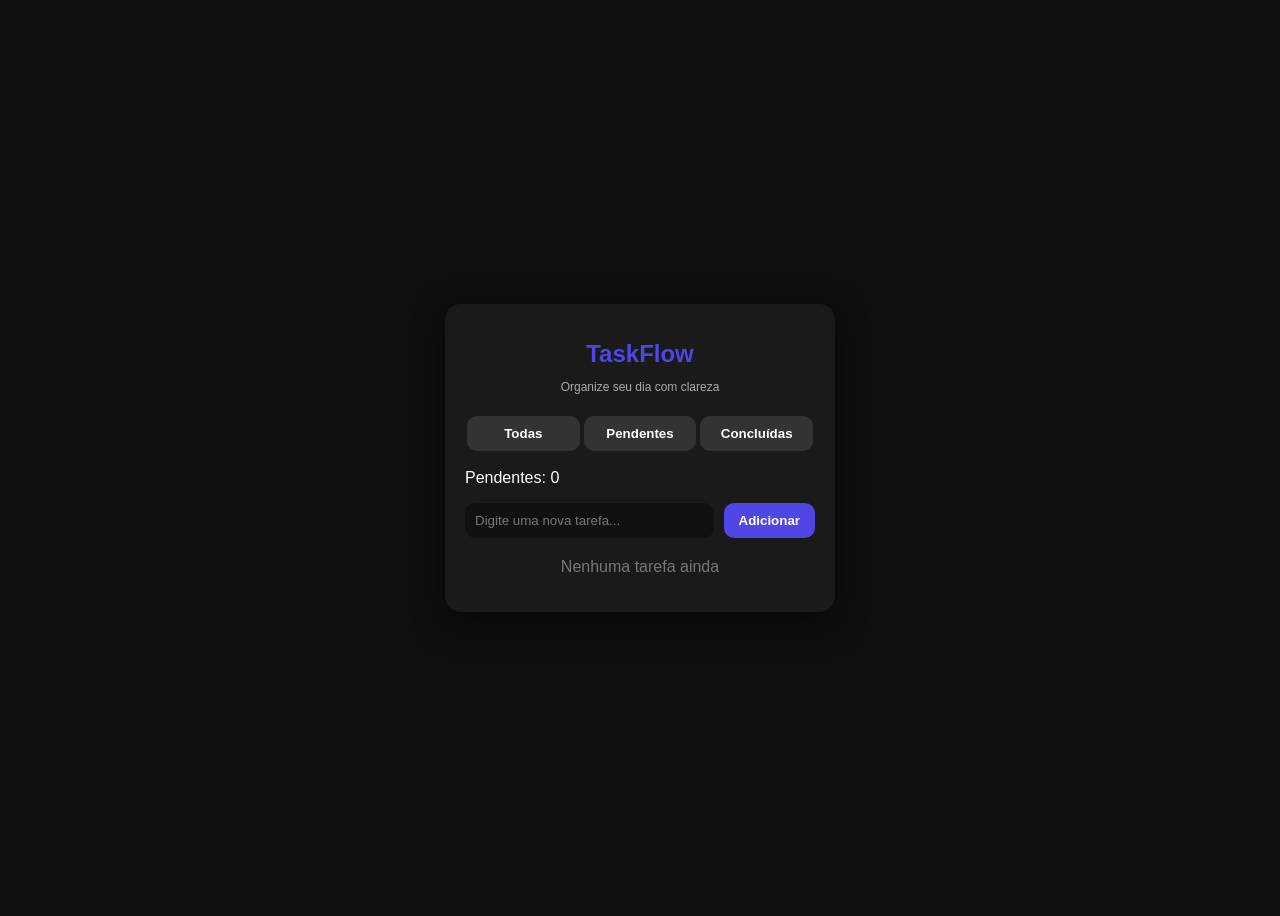
==== index.html @ bf186329 "Add files via upload" ====
<!DOCTYPE html>
<html lang="pt-br">
<head>
    <meta charset="UTF-8">
    <meta name="viewport" content="width=device-width, initial-scale=1.0">
    <title>Lista de Tarefas</title>
    <link rel="stylesheet" href="style.css">
</head>
<body>
    <div class="app">

    <div class="header">
        <h1>TaskFlow</h1>
        <p>Organize seu dia com clareza</p>
    </div>

    <div class="filters">
        <button onclick="filtrar('todas', event)">Todas</button>
        <button onclick="filtrar('pendentes')">Pendentes</button>
        <button onclick="filtrar('concluidas')">Concluídas</button>
    </div>
    <p id="contador"></p>
    <div class="input-container">
        <input type="text" id="taskInput" placeholder="Digite uma nova tarefa...">
        <button id="addTaskButton">Adicionar</button>
    </div>

    <ul id="taskList"></ul>
    </div>
    <script src="script.js"></script>
</body>
</html>
---- style.css ----
body {
    background: #0f0f0f;
    font-family: Arial, sans-serif;
    color: white;

    display: flex;
    justify-content: center;
    align-items: center;

    height: 100vh;
}

.app {
    background: #1a1a1a;
    padding: 20px;
    border-radius: 16px;
    width: 350px;
    box-shadow: 0 10px 30px rgba(0,0,0,0.5);
}

.header {
    text-align: center;
    margin-bottom: 20px;
}

.header h1 {
    font-size: 24px;
    color: #4f46e5;
    margin-bottom: 5px;
}

.header p {
    font-size: 12px;
    color: #aaa;
}

input {
    flex: 1;
    padding: 10px;
    border-radius: 10px;
    border: none;
    outline: none;
    background: #111;
    color: white;
}

input::placeholder {
    color: #777;
}

input:focus {
    outline: 2px solid #4f46e5;
}

.input-container {
    display: flex;
    gap: 10px;
    margin-bottom: 20px;
}

button {
    background: #4f46e5;
    color: white;
    border: none;
    padding: 10px 15px;
    border-radius: 10px;
    cursor: pointer;
    font-weight: bold;

}
button:hover {
    background: #6366f1;
    transform: scale(1.05);
    transition: 0.2s;
}

ul {
    list-style: none;
    padding: 0;
}

li {
    background: #262626;
    padding: 10px;
    border-radius: 10px;
    margin-bottom: 10px;

    display: flex;
    justify-content: space-between;
    align-items: center;
    animation: fadeIn 0.3s ease;
}

li:hover {
    background: #2f2f2f;
    transition: 0.2s;
}

@keyframes fadeIn {
    from { 
        opacity: 0; 
        transform: translateY(10px); 
    }
    to { 
        opacity: 1;
        transform: translateY(0); }
}

.completed {
    text-decoration: line-through;
    opacity: 0.6;
    transition: 0.2s;
}

li button {
    background: transparent;
    border: none;
    color: red;
    cursor: pointer;
    font-size: 16px;
}

li button:hover {
    color: #ff4d4d;
    transform: scale(1.2);
}

.filters {
    display: flex;
    justify-content: space-between;
    margin-bottom: 10px;
}

.filters button {
    flex: 1;
    margin: 2px;
    background: #333;
}

.active {
    background: #4f46e5;
}
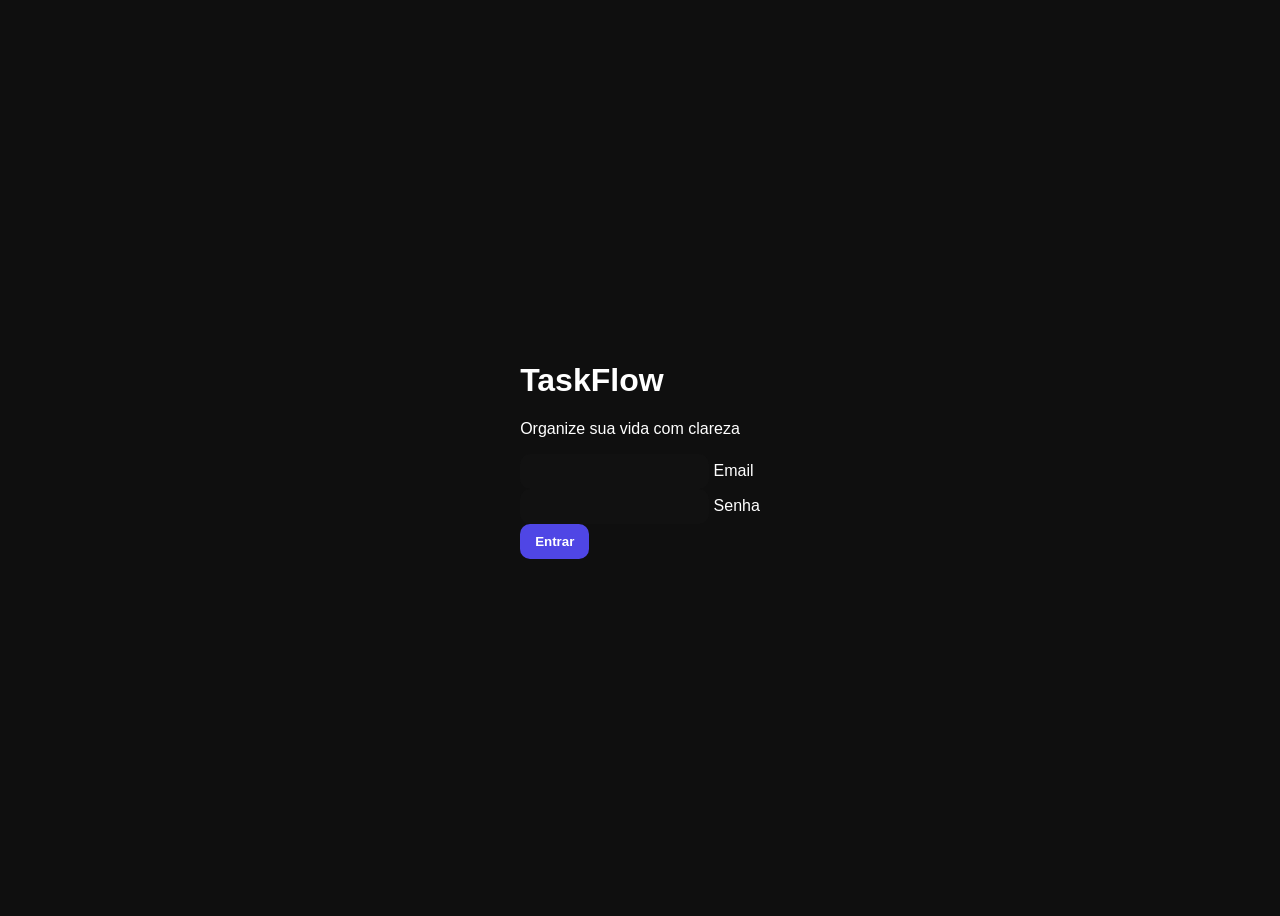
==== commit f6360a82: "Replace task list with login form in index.html" ====
--- a/index.html
+++ b/index.html
@@ -3,30 +3,38 @@
 <head>
     <meta charset="UTF-8">
     <meta name="viewport" content="width=device-width, initial-scale=1.0">
-    <title>Lista de Tarefas</title>
+    <title>Login</title>
     <link rel="stylesheet" href="style.css">
 </head>
+
 <body>
-    <div class="app">
+    <div class="login-container">
+        <div class="login-card">
+            <h1>TaskFlow</h1>
+            <p>Organize sua vida com clareza</p>
 
-    <div class="header">
-        <h1>TaskFlow</h1>
-        <p>Organize seu dia com clareza</p>
+            <form id="loginForm">
+                <div class="input-group">
+                    <input type="email" id="email" required>
+                    <label>Email</label>
+                </div>
+
+                <div class="input-group">
+                    <input type="password" id="senha" required>
+                    <label>Senha</label>
+                </div>
+
+                <button type="submit" id="loginBtn">
+                    <span class="btn-text">Entrar</span>
+                    <span class="loader"></span>
+                </button>
+            </form>
+
+            <p id="erro"></p>
+        </div>
     </div>
 
-    <div class="filters">
-        <button onclick="filtrar('todas', event)">Todas</button>
-        <button onclick="filtrar('pendentes')">Pendentes</button>
-        <button onclick="filtrar('concluidas')">Concluídas</button>
-    </div>
-    <p id="contador"></p>
-    <div class="input-container">
-        <input type="text" id="taskInput" placeholder="Digite uma nova tarefa...">
-        <button id="addTaskButton">Adicionar</button>
-    </div>
-
-    <ul id="taskList"></ul>
-    </div>
-    <script src="script.js"></script>
+<div id="toast"></div>
+<script src="script.js"></script>
 </body>
-</html>+</html>
